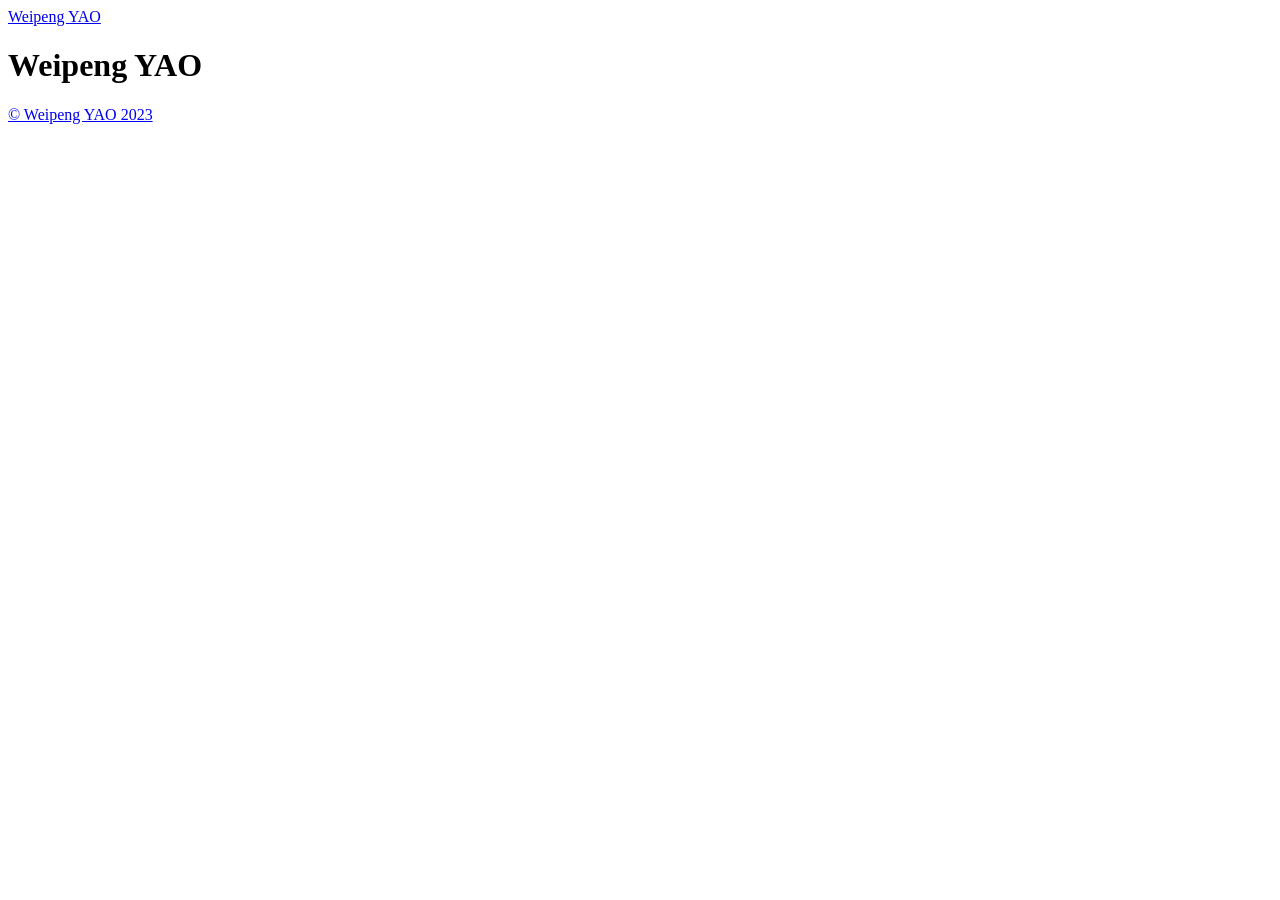
==== public/index.html @ 0a14c0c9 "init hugo site" ====
<!DOCTYPE html>
<html lang="en-us">
  <head>
    <meta charset="utf-8">
    <meta http-equiv="X-UA-Compatible" content="IE=edge,chrome=1">
    
    <title>Weipeng YAO</title>
    <meta name="viewport" content="width=device-width,minimum-scale=1">
    <meta name="description" content="">
    <meta name="generator" content="Hugo 0.120.4">
    
    
    
    
      <meta name="robots" content="noindex, nofollow">
    

    
<link rel="stylesheet" href="/ananke/css/main.min.css" >



    
    
    
      

    

    
    
      <link href="/index.xml" rel="alternate" type="application/rss+xml" title="Weipeng YAO" />
      <link href="/index.xml" rel="feed" type="application/rss+xml" title="Weipeng YAO" />
      
    
    
    <meta property="og:title" content="Weipeng YAO" />
<meta property="og:description" content="" />
<meta property="og:type" content="website" />
<meta property="og:url" content="/" />

<meta itemprop="name" content="Weipeng YAO">
<meta itemprop="description" content=""><meta name="twitter:card" content="summary"/>
<meta name="twitter:title" content="Weipeng YAO"/>
<meta name="twitter:description" content=""/>

	
  </head>

  <body class="ma0 avenir bg-near-white">

    

  <header>
    <div class="pb3-m pb6-l bg-black">
      <nav class="pv3 ph3 ph4-ns" role="navigation">
  <div class="flex-l justify-between items-center center">
    <a href="/" class="f3 fw2 hover-white no-underline white-90 dib">
      
        Weipeng YAO
      
    </a>
    <div class="flex-l items-center">
      

      
      
<div class="ananke-socials">
  
</div>

    </div>
  </div>
</nav>

      <div class="tc-l pv3 ph3 ph4-ns">
        <h1 class="f2 f-subheadline-l fw2 light-silver mb0 lh-title">
          Weipeng YAO
        </h1>
        
      </div>
    </div>
  </header>


    <main class="pb7" role="main">
      
 <article class="cf ph3 ph5-l pv3 pv4-l f4 tc-l center measure-wide lh-copy mid-gray">
    
  </article>
  
  
  
  
  
  
  

    </main>
    <footer class="bg-black bottom-0 w-100 pa3" role="contentinfo">
  <div class="flex justify-between">
  <a class="f4 fw4 hover-white no-underline white-70 dn dib-ns pv2 ph3" href="/" >
    &copy;  Weipeng YAO 2023 
  </a>
    <div>
<div class="ananke-socials">
  
</div>
</div>
  </div>
</footer>

  </body>
</html>
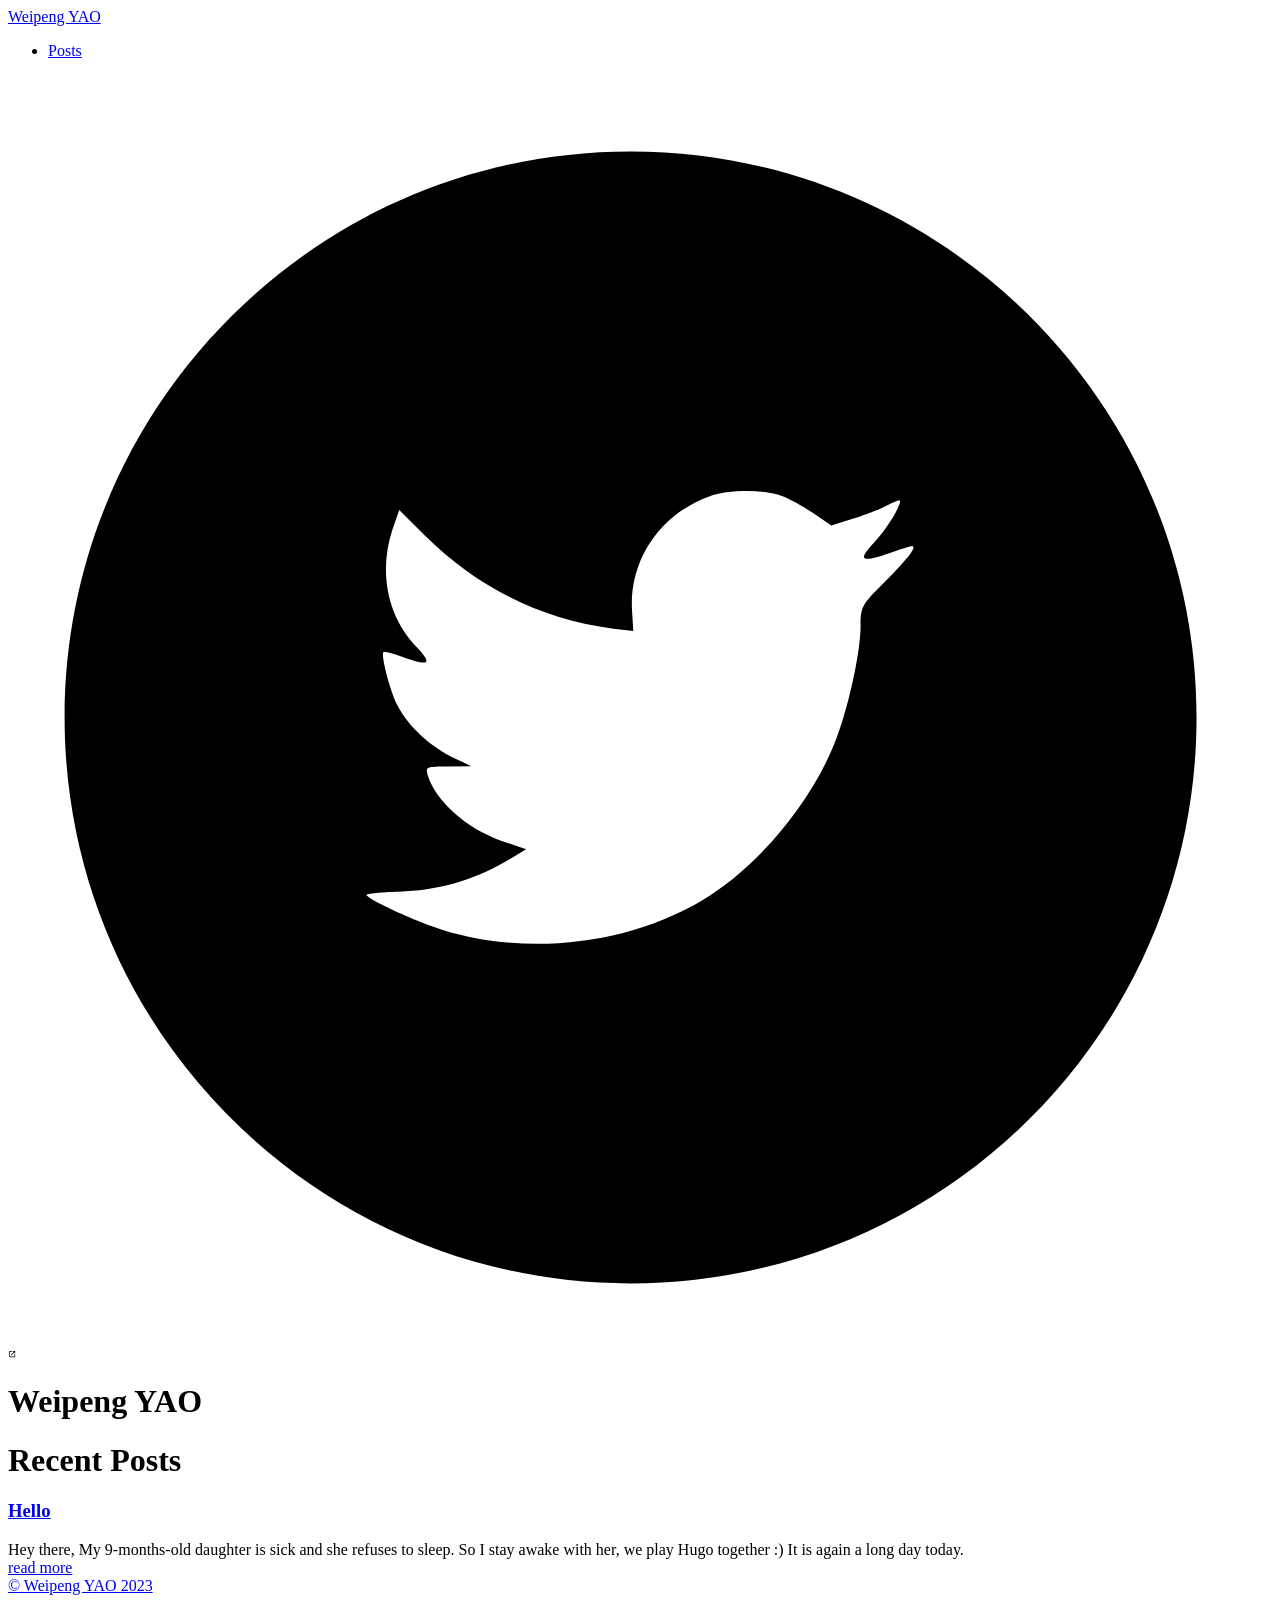
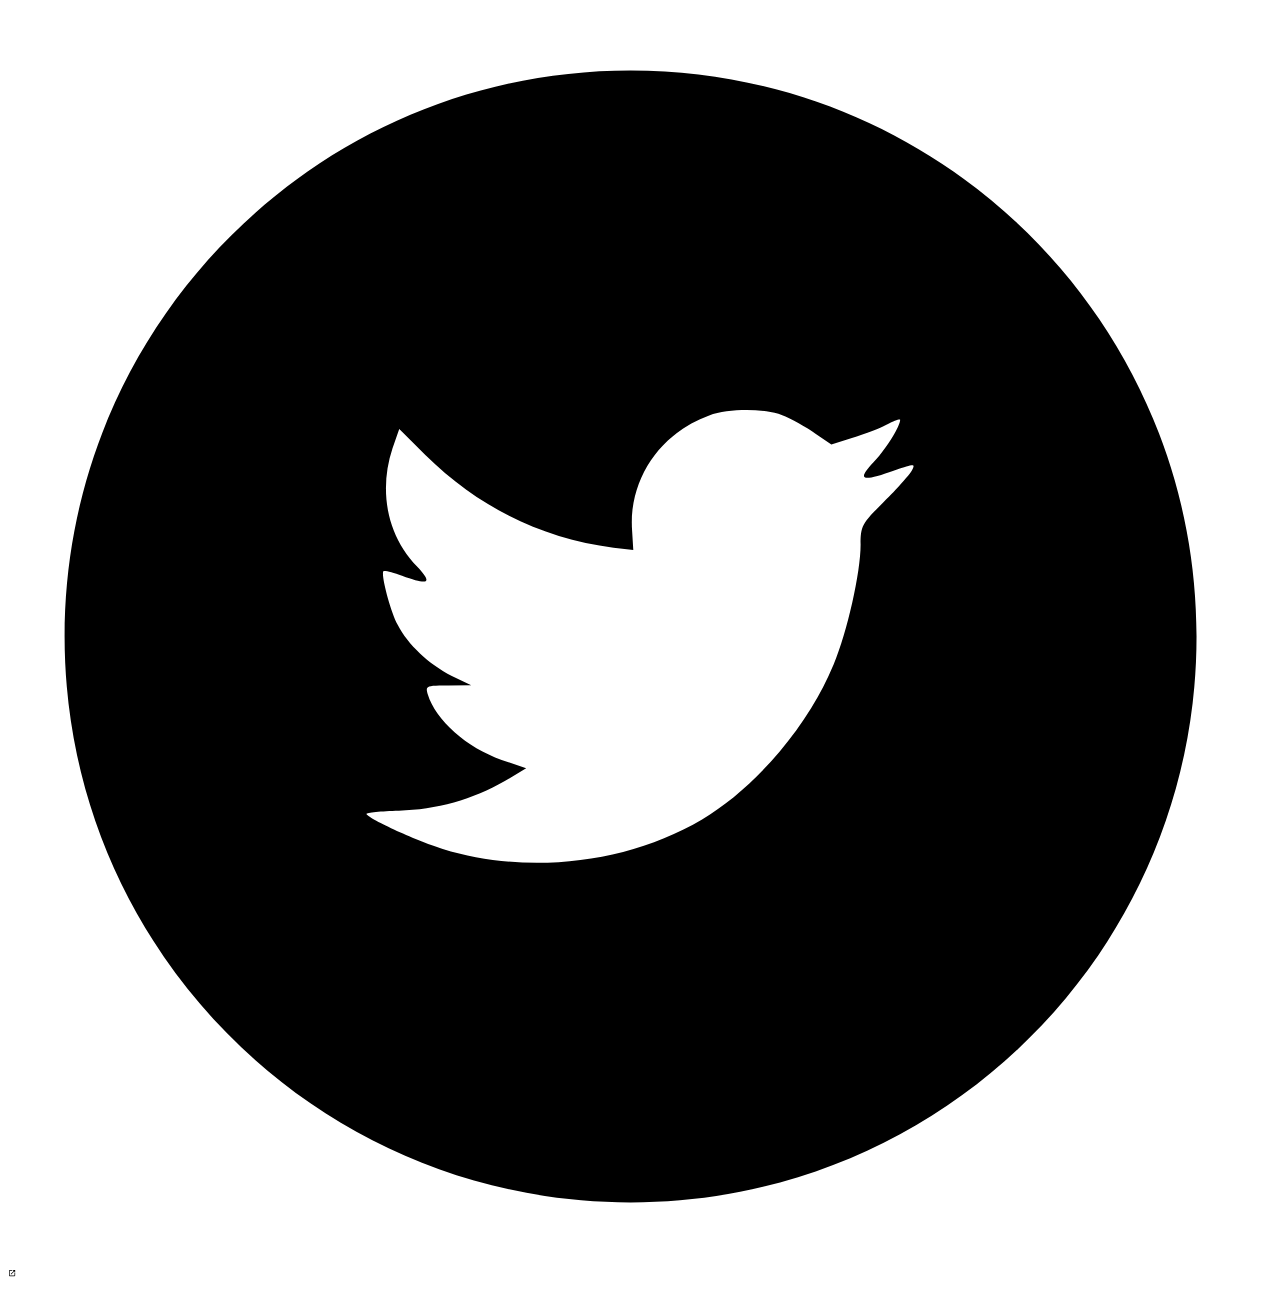
==== commit 1f1988ae: "update home/about" ====
--- a/public/index.html
+++ b/public/index.html
@@ -6,7 +6,7 @@
     
     <title>Weipeng YAO</title>
     <meta name="viewport" content="width=device-width,minimum-scale=1">
-    <meta name="description" content="">
+    <meta name="description" content="my personal website">
     <meta name="generator" content="Hugo 0.120.4">
     
     
@@ -35,14 +35,14 @@
     
     
     <meta property="og:title" content="Weipeng YAO" />
-<meta property="og:description" content="" />
+<meta property="og:description" content="my personal website" />
 <meta property="og:type" content="website" />
 <meta property="og:url" content="/" />
 
 <meta itemprop="name" content="Weipeng YAO">
-<meta itemprop="description" content=""><meta name="twitter:card" content="summary"/>
+<meta itemprop="description" content="my personal website"><meta name="twitter:card" content="summary"/>
 <meta name="twitter:title" content="Weipeng YAO"/>
-<meta name="twitter:description" content=""/>
+<meta name="twitter:description" content="my personal website"/>
 
 	
   </head>
@@ -64,8 +64,29 @@
       
 
       
+        <ul class="pl0 mr3">
+          
+          <li class="list f5 f4-ns fw4 dib pr3">
+            <a class="hover-white no-underline white-90" href="/posts/" title="Posts page">
+              Posts
+            </a>
+          </li>
+          
+        </ul>
+      
       
 <div class="ananke-socials">
+  
+    
+    <a href="https://twitter.com/yy2zz1" target="_blank" rel="noopener" class="twitter ananke-social-link link-transition stackoverflow link dib z-999 pt3 pt0-l mr1" title="Twitter link" aria-label="follow on Twitter——Opens in a new window">
+      
+        <span class="icon"><svg style="enable-background:new 0 0 67 67;" version="1.1" viewBox="0 0 67 67"  xml:space="preserve" xmlns="http://www.w3.org/2000/svg" xmlns:xlink="http://www.w3.org/1999/xlink"><path d="M37.167,22.283c-2.619,0.953-4.274,3.411-4.086,6.101  l0.063,1.038l-1.048-0.127c-3.813-0.487-7.145-2.139-9.974-4.915l-1.383-1.377l-0.356,1.017c-0.754,2.267-0.272,4.661,1.299,6.271  c0.838,0.89,0.649,1.017-0.796,0.487c-0.503-0.169-0.943-0.296-0.985-0.233c-0.146,0.149,0.356,2.076,0.754,2.839  c0.545,1.06,1.655,2.097,2.871,2.712l1.027,0.487l-1.215,0.021c-1.173,0-1.215,0.021-1.089,0.467  c0.419,1.377,2.074,2.839,3.918,3.475l1.299,0.444l-1.131,0.678c-1.676,0.976-3.646,1.526-5.616,1.568  C19.775,43.256,19,43.341,19,43.405c0,0.211,2.557,1.397,4.044,1.864c4.463,1.377,9.765,0.783,13.746-1.568  c2.829-1.673,5.657-5,6.978-8.221c0.713-1.716,1.425-4.851,1.425-6.354c0-0.975,0.063-1.102,1.236-2.267  c0.692-0.678,1.341-1.419,1.467-1.631c0.21-0.403,0.188-0.403-0.88-0.043c-1.781,0.636-2.033,0.551-1.152-0.402  c0.649-0.678,1.425-1.907,1.425-2.267c0-0.063-0.314,0.042-0.671,0.233c-0.377,0.212-1.215,0.53-1.844,0.72l-1.131,0.361l-1.027-0.7  c-0.566-0.381-1.361-0.805-1.781-0.932C39.766,21.902,38.131,21.944,37.167,22.283z M33,64C16.432,64,3,50.569,3,34S16.432,4,33,4  s30,13.431,30,30S49.568,64,33,64z" style="fill-rule:evenodd;clip-rule:evenodd;"/></svg>
+</span>
+      
+<span class="new-window"><svg  height="8px"  style="enable-background:new 0 0 1000 1000;" version="1.1" viewBox="0 0 1000 1000"  xml:space="preserve" xmlns="http://www.w3.org/2000/svg" xmlns:xlink="http://www.w3.org/1999/xlink" >
+<path d="M598 128h298v298h-86v-152l-418 418-60-60 418-418h-152v-86zM810 810v-298h86v298c0 46-40 86-86 86h-596c-48 0-86-40-86-86v-596c0-46 38-86 86-86h298v86h-298v596h596z" style="fill-rule:evenodd;clip-rule:evenodd;"/>
+</svg>
+</span></a>
   
 </div>
 
@@ -95,6 +116,55 @@
   
   
   
+    
+    
+
+    <div class="pa3 pa4-ns w-100 w-70-ns center">
+      
+       
+          <h1 class="flex-none">
+            Recent Posts
+          </h1>
+        
+
+      
+
+      <section class="w-100 mw8">
+        
+        
+          <div class="relative w-100 mb4">
+            
+<article class="bb b--black-10">
+  <div class="db pv4 ph3 ph0-l no-underline dark-gray">
+    <div class="flex flex-column flex-row-ns">
+      
+      <div class="blah w-100">
+        <h1 class="f3 fw1 athelas mt0 lh-title">
+          <a href="/posts/hello/" class="color-inherit dim link">
+            Hello
+            </a>
+        </h1>
+        <div class="f6 f5-l lh-copy nested-copy-line-height nested-links">
+          Hey there,
+My 9-months-old daughter is sick and she refuses to sleep.
+So I stay awake with her, we play Hugo together :)
+It is again a long day today.
+        </div>
+          <a href="/posts/hello/" class="ba b--moon-gray bg-light-gray br2 color-inherit dib f7 hover-bg-moon-gray link mt2 ph2 pv1">read more</a>
+        
+      </div>
+    </div>
+  </div>
+</article>
+
+          </div>
+        
+      </section>
+
+      
+
+      </div>
+  
 
     </main>
     <footer class="bg-black bottom-0 w-100 pa3" role="contentinfo">
@@ -105,6 +175,17 @@
     <div>
 <div class="ananke-socials">
   
+    
+    <a href="https://twitter.com/yy2zz1" target="_blank" rel="noopener" class="twitter ananke-social-link link-transition stackoverflow link dib z-999 pt3 pt0-l mr1" title="Twitter link" aria-label="follow on Twitter——Opens in a new window">
+      
+        <span class="icon"><svg style="enable-background:new 0 0 67 67;" version="1.1" viewBox="0 0 67 67"  xml:space="preserve" xmlns="http://www.w3.org/2000/svg" xmlns:xlink="http://www.w3.org/1999/xlink"><path d="M37.167,22.283c-2.619,0.953-4.274,3.411-4.086,6.101  l0.063,1.038l-1.048-0.127c-3.813-0.487-7.145-2.139-9.974-4.915l-1.383-1.377l-0.356,1.017c-0.754,2.267-0.272,4.661,1.299,6.271  c0.838,0.89,0.649,1.017-0.796,0.487c-0.503-0.169-0.943-0.296-0.985-0.233c-0.146,0.149,0.356,2.076,0.754,2.839  c0.545,1.06,1.655,2.097,2.871,2.712l1.027,0.487l-1.215,0.021c-1.173,0-1.215,0.021-1.089,0.467  c0.419,1.377,2.074,2.839,3.918,3.475l1.299,0.444l-1.131,0.678c-1.676,0.976-3.646,1.526-5.616,1.568  C19.775,43.256,19,43.341,19,43.405c0,0.211,2.557,1.397,4.044,1.864c4.463,1.377,9.765,0.783,13.746-1.568  c2.829-1.673,5.657-5,6.978-8.221c0.713-1.716,1.425-4.851,1.425-6.354c0-0.975,0.063-1.102,1.236-2.267  c0.692-0.678,1.341-1.419,1.467-1.631c0.21-0.403,0.188-0.403-0.88-0.043c-1.781,0.636-2.033,0.551-1.152-0.402  c0.649-0.678,1.425-1.907,1.425-2.267c0-0.063-0.314,0.042-0.671,0.233c-0.377,0.212-1.215,0.53-1.844,0.72l-1.131,0.361l-1.027-0.7  c-0.566-0.381-1.361-0.805-1.781-0.932C39.766,21.902,38.131,21.944,37.167,22.283z M33,64C16.432,64,3,50.569,3,34S16.432,4,33,4  s30,13.431,30,30S49.568,64,33,64z" style="fill-rule:evenodd;clip-rule:evenodd;"/></svg>
+</span>
+      
+<span class="new-window"><svg  height="8px"  style="enable-background:new 0 0 1000 1000;" version="1.1" viewBox="0 0 1000 1000"  xml:space="preserve" xmlns="http://www.w3.org/2000/svg" xmlns:xlink="http://www.w3.org/1999/xlink" >
+<path d="M598 128h298v298h-86v-152l-418 418-60-60 418-418h-152v-86zM810 810v-298h86v298c0 46-40 86-86 86h-596c-48 0-86-40-86-86v-596c0-46 38-86 86-86h298v86h-298v596h596z" style="fill-rule:evenodd;clip-rule:evenodd;"/>
+</svg>
+</span></a>
+  
 </div>
 </div>
   </div>
